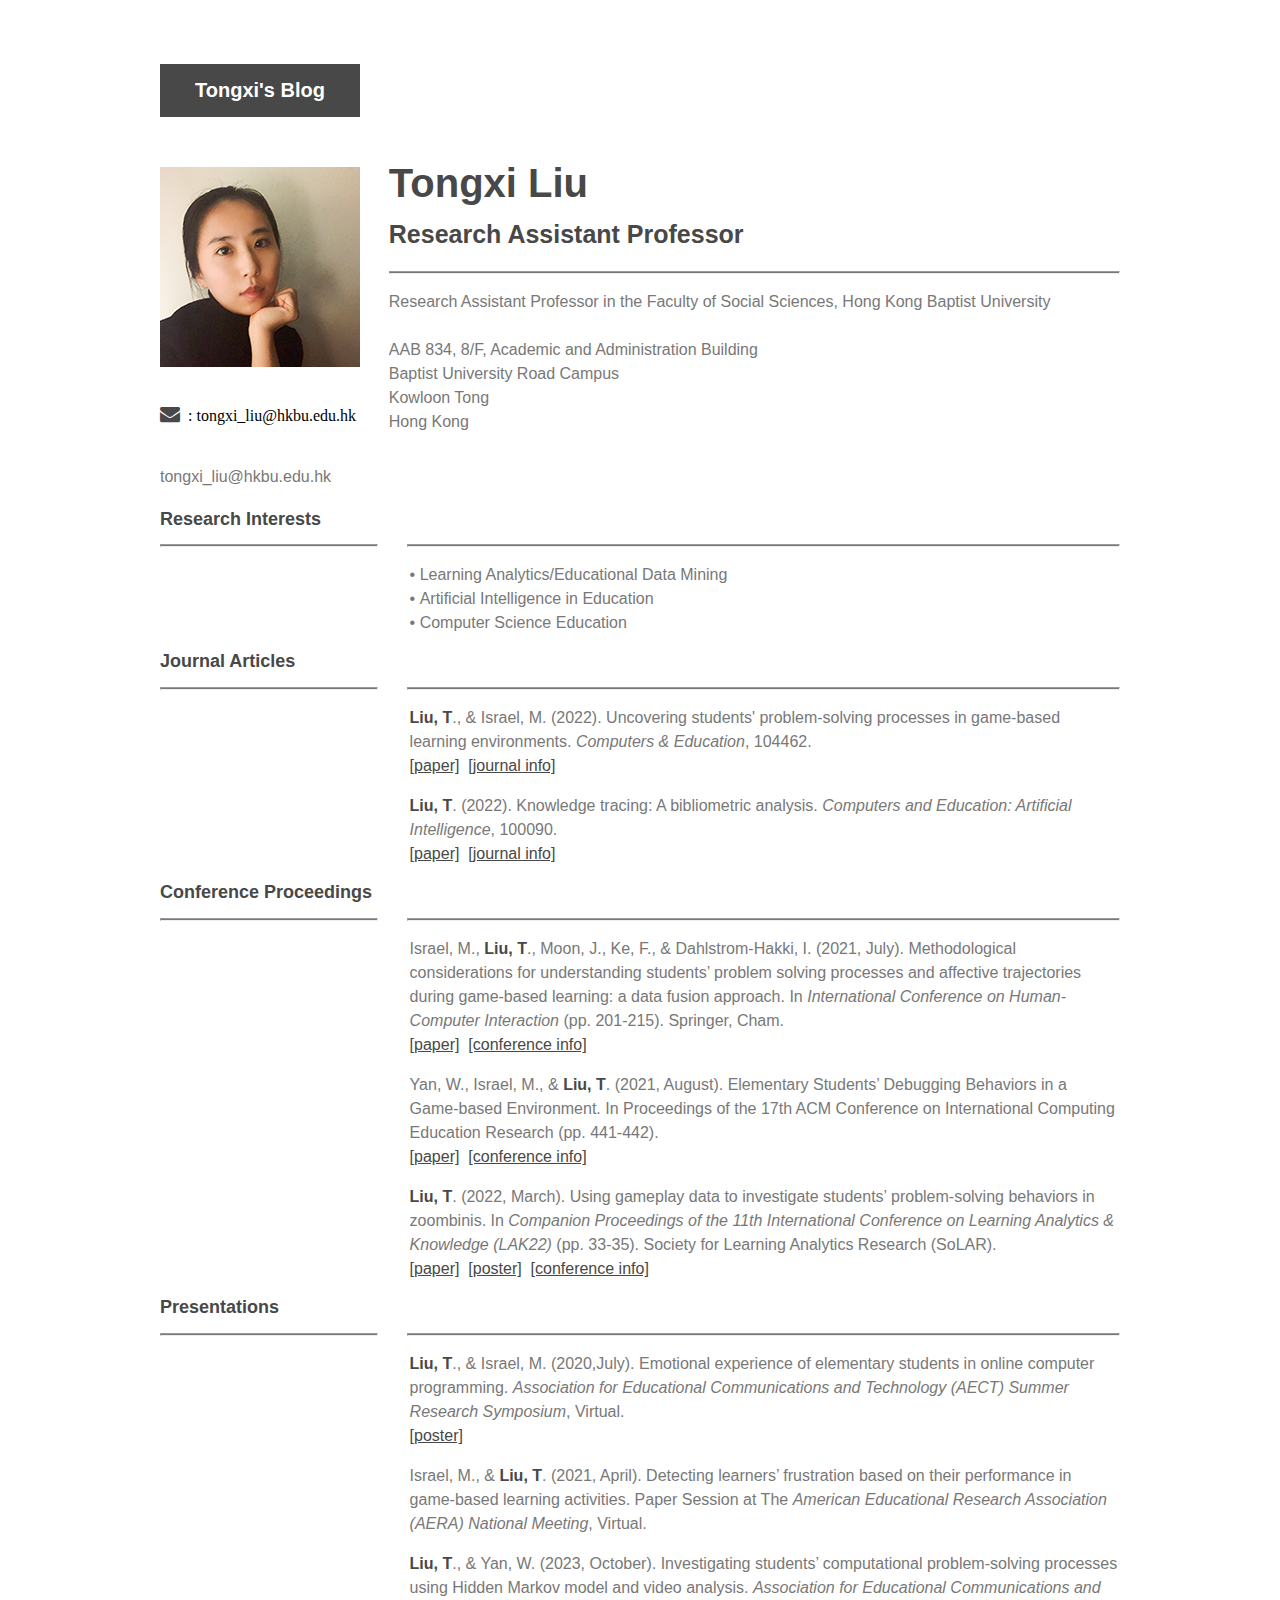
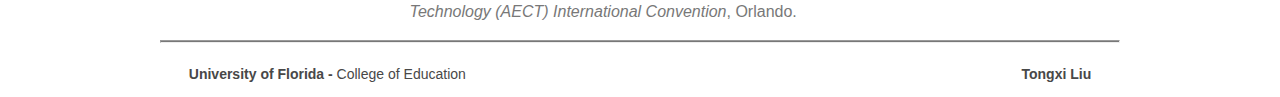
==== index.html @ d6fda52c "Update index.html" ====
<!DOCTYPE html>
<html  lang=en>
<head>
<title>Tongxi Liu's Homepage</title>
<link rel="stylesheet" href="https://cdnjs.cloudflare.com/ajax/libs/font-awesome/4.7.0/css/font-awesome.min.css">
<link href="css/style.css" rel="stylesheet" type="text/css">
<link href='#css?family=Source+Code+Pro:200,300,400,500,600,700,900' rel='stylesheet' type='text/css'>
<meta name="viewport" content="width=device-width, initial-scale=1">
<meta name="google-site-verification" content="zjVNmwrnoRZYQJ0ubLtAIwGxzUvD6KzcJGEftD27aAM" />
<style type="text/css">
a:link {
    color: #484848;
}
a:visited {
    color: #484848;
}
</style>

<!--The following script tag downloads a font from the Adobe Edge Web Fonts server for use within the web page. We recommend that you do not modify it.-->
<script>var __adobewebfontsappname__="dreamweaver"</script><script src="http://use.edgefonts.net/montserrat:n4:default;source-sans-pro:n2:default.js" type="text/javascript"></script>
</head>

<body>
<!-- Header content -->
<header>
  <div class="profileLogo"> 
    <!-- Profile logo. Add a img tag in place of <span>. -->
    <p class="logoPlaceholder"><!-- <img src="logoImage.png" alt="sample logo"> --><span>Tongxi's Blog</span></p>
  </div>
  <div class="profilePhoto">
    <img src="images/me.jpg"></img>
    <div style="margin-top: 33px" align="left">
    <a href="mailto:tongxi_liu@hkbu.edu.hk"><i class="fa fa-envelope"  style="font-size:20px;"></i></a>&nbsp;&nbsp: tongxi_liu@hkbu.edu.hk<br/>
    <a href="https://twitter.com/liu_tongxi"><i class="fa fa-telephone"  style=" font-size:20px;"></i></a>&nbsp;&nbsp;&nbsp;
    </div>
    <p style="margin-top: 22px">tongxi_liu@hkbu.edu.hk<br/>
  </div>
  <!-- Identity details -->
  <section class="profileHeader">
    <h1>Tongxi Liu</h1>
    <h3>Research Assistant Professor</h3>
    <hr>
    <p>Research Assistant Professor in the Faculty of Social Sciences, Hong Kong Baptist University
    <br/><br/>AAB 834, 8/F, Academic and Administration Building<br/>
    Baptist University Road Campus<br/>
    Kowloon Tong<br/>
    Hong Kong</p>
  </section>
  <!-- Links to Social network accounts -->
  <aside class="socialNetworkNavBar">
  </aside>
</header>
<!-- content -->
<section class="mainContent"> 
  <!-- Contact details -->
  <section class="section1">
    <h2 class="sectionTitle">Research Interests</h2>
    <hr class="sectionTitleRule">
    <hr class="sectionTitleRule2">
    <div class="section1Content">
      <p class="sectionContent">&bull;&nbsp;Learning Analytics/Educational Data Mining
      <br/>&bull;&nbsp;Artificial Intelligence in Education
      <br/>&bull;&nbsp;Computer Science Education</p>
    </div>
  </section>
  <!-- Previous experience details -->
<section class="section2">
    <h2 class="sectionTitle">Journal Articles</h2>
    <hr class="sectionTitleRule">
    <hr class="sectionTitleRule2">
    <!-- First Title & company details  -->
    <article class="section2Content">
      <p class="sectionContent"><b><font color=#484848>Liu, T</font></b>., & Israel, M. (2022). Uncovering students' problem-solving processes in game-based learning environments. <i> Computers & Education</i>, 104462.<br/>
      <a href="https://authors.elsevier.com/sd/article/S0360-1315(22)00033-1">[paper]</a>&nbsp;&nbsp;<a href="https://www.journals.elsevier.com/computers-and-education">[journal info]</a></p>
      <p class="sectionContent"><b><font color=#484848>Liu, T</font></b>. (2022). Knowledge tracing: A bibliometric analysis. <i> Computers and Education: Artificial Intelligence</i>, 100090.<br/>
      <a href="https://www.sciencedirect.com/science/article/pii/S2666920X22000455">[paper]</a>&nbsp;&nbsp;<a href="https://www.sciencedirect.com/journal/computers-and-education-artificial-intelligence">[journal info]</a></p>
    </article>
  </section>
<section class="section2">
    <h2 class="sectionTitle">Conference Proceedings</h2>
    <hr class="sectionTitleRule">
    <hr class="sectionTitleRule2">
    <!-- First Title & company details  -->
    <article class="section2Content">
      <p class="sectionContent">Israel, M., <b><font color=#484848>Liu, T</font></b>., Moon, J., Ke, F., & Dahlstrom-Hakki, I. (2021, July). Methodological considerations for understanding students’ problem solving processes and affective trajectories during game-based learning: a data fusion approach. In <i>International Conference on Human-Computer Interaction</i> (pp. 201-215). Springer, Cham.<br/>
      <a href="https://link.springer.com/chapter/10.1007/978-3-030-77414-1_15">[paper]</a>&nbsp;&nbsp;<a href="https://2021.hci.international/">[conference info]</a></p>
      <p class="sectionContent"></p>
      <p class="sectionContent">Yan, W., Israel, M., & <b><font color=#484848>Liu, T</font></b>. (2021, August). Elementary Students’ Debugging Behaviors in a Game-based Environment. In <i></i>Proceedings of the 17th ACM Conference on International Computing Education Research</i> (pp. 441-442).<br/>
      <a href="https://dl.acm.org/doi/pdf/10.1145/3446871.3469792?casa_token=jErke_JaKQUAAAAA:6rjkx9WGvuq-KPMpVAWRktA_3YVz0BR-ozj-2Gz-vBjycNLKM078g8t6tWVNn4OyFmrNrrAyWYv_2zE">[paper]</a>&nbsp;&nbsp;<a href="https://dl.acm.org/conference/icer">[conference info]</a></p>
          <p class="sectionContent"></p>
      <p class="sectionContent"><b><font color=#484848>Liu, T</font></b>. (2022, March). Using gameplay data to investigate students’ problem-solving behaviors in zoombinis. In <i>Companion Proceedings of the 11th International Conference on Learning Analytics & Knowledge (LAK22)</i> (pp. 33-35). Society for Learning Analytics Research (SoLAR).<br/>
            <a href="https://www.solaresearch.org/wp-content/uploads/2022/03/LAK22_CompanionProceedings.pdf">[paper]</a>&nbsp;&nbsp;<a href="files/Lak22_poster.pdf">[poster]</a>&nbsp;&nbsp;<a href="https://www.solaresearch.org/events/lak/">[conference info]</a></p>
    </article>
  </section>
<section class="section2">
    <h2 class="sectionTitle">Presentations</h2>
    <hr class="sectionTitleRule">
    <hr class="sectionTitleRule2">
    <!-- First Title & company details  -->
    <article class="section2Content">
        <p class="sectionContent"><b><font color=#484848>Liu, T</font></b>., & Israel, M. (2020,July). Emotional experience of elementary students in online computer programming. <i>Association for Educational Communications and Technology (AECT) Summer Research Symposium</i>, Virtual.<br/>
            <a href="files/AECT_poster.pdf">[poster]</a></p>
      <p class="sectionContent"></p>
            <p class="sectionContent">Israel, M., & <b><font color=#484848>Liu, T</font></b>. (2021, April). Detecting learners’ frustration based on their performance in game-based learning activities. Paper Session at The <i>American Educational Research Association (AERA) National Meeting</i>, Virtual.</p>
       <p class="sectionContent"></p>
            <p class="sectionContent"><b><font color=#484848>Liu, T</font></b>., & Yan, W. (2023, October). Investigating students’ computational problem-solving processes using Hidden Markov model and video analysis. <i>Association for Educational Communications and Technology (AECT) International Convention</i>, Orlando.</p>  
    </article>
</section>
<footer>
  <hr>
  <p class="footerDisclaimer">University of Florida - <span>College of Education</span></p>
  <p class="footerNote">Tongxi Liu</p>
</footer>
</body>
</html>
---- css/style.css ----
@charset "utf-8";
/* Global Styles */

body {
    margin-left: auto;
    margin-right: auto;
    width: 92%;
    max-width: 960px;
    padding-left: 2.275%;
    padding-right: 2.275%;
}
/* Header */
header {
    text-align: center;
    display: block;
}
header .profileLogo .logoPlaceholder {
    background-color: rgb(72,72,72);
    width: 200px;
    text-align: center;
}
header .logoPlaceholder span {
    width: 80px;
    height: 22px;
    font-family: 'Arial';
    color: white;
    font-size: 20px;
    font-weight: bolder;
    line-height: 53px;
}
header .profilePhoto {
    background-color: white;
    width: 200px;
    height: 200px;
    clear: both;
}
header .profilePhoto p{
    font-family: 'Arial';
    color: #787878;
    font-size: 16px;
    font-weight: normal;
    line-height: 1.5;
    overflow-y: auto;
    text-align: left;
}
header .profileHeader h1 {
    font-family: 'Arial';
    color: #484848;
    font-size: 40px;
    font-weight: bolder;
    line-height: 24px;
}
header .profileHeader h3 {
    font-family: 'Arial';
    color: #484848;
    font-size: 25px;
    font-weight: bolder;
    line-height: 24px;
}
hr {
    background-color: rgb(120,120,120);
    height: 1px;
}
header .profileHeader p {
    font-family: 'Arial';
    color: #787878;
    font-size: 16px;
    font-weight: normal;
    line-height: 1.5;
    overflow-y: auto;
}
header .socialNetworkNavBar {
    text-align: center;
    display: block;
    margin-top: 60px;
    clear: both;
}
/* Main Content sections */
.mainContent .section1 {
    display: block;
}
.section1 .sectionTitle, .section2 .sectionTitle {
    font-family: 'Arial';
    color: #484848;
    font-size: 18px;
    font-weight: bolder;
}
.section1 .sectionTitleRule, .section2 .sectionTitleRule {
    background-color: rgb(120,120,120);
    margin: 0 3% 0 0;
    float: left;
    clear: both;
}
.section1 .sectionTitleRule2, .section2 .sectionTitleRule2 {
    background-color: rgb(120,120,120);
    height: 1px;
    padding: 0px;
}
.mainContent .section1 .section1Content {
    font-family: 'Arial';
    color: #787878;
    font-size: 16px;
    font-weight: normal;
    line-height: 1.5;
}
.section2 .sectionContentSubTitle {
    font-family: 'Arial';
    color: #000000;
    font-size: 16px;
    font-weight: normal;
}
.section2 .sectionContent {
    font-family: 'Arial';
    color: #787878;
    font-size: 16px;
    font-weight: normal;
    line-height: 1.5;
}

/* Footer */
footer .footerDisclaimer {
    font-family: 'Arial';
    font-size: 14px;
    line-height: 18px;
    color: rgb(72,72,72);
    font-weight: bolder;
}
footer .footerDisclaimer span {
    color: rgb(72,72,72);
    font-weight: normal;
}
footer .footerNote {
    font-family: "Arial";
    font-size: 14px;
    line-height: 18px;
    color: rgb(72,72,72);
    font-weight: bolder;
}
footer .footerNote span {
    color: rgb(120,120,120);
    font-weight: 400;
}

/* Media query for Mobile devices*/
@media only screen and (min-width : 285px) and (max-width : 480px) {
/* Header */
header {
    width: 100%;
    float: none;
}
header .profileLogo .logoPlaceholder {
    display: inline-block;
}
header .profilePhoto {
    display: inline-block;
}
header .profileHeader {
    text-align: center;
    margin-top: 10%;
}
header .profileHeader p {
    text-align: justify;
}
header .socialNetworkNavBar {
    text-align: center;
    display: block;
    margin-top: 60px;
    clear: both;
    margin-bottom: 15%;
}
header .socialNetworkNavBar .socialNetworkNav {
    width: 60px;
    height: 60px;
    display: inline-block;
    margin-right: 23px;
}
/* Main content sections */
.mainContent .section1 {
    text-align: center;
    margin-bottom: 10%;
}
.section1 .section1Title, .section2 .section1Title {
    text-align: center;
}
.section1 .sectionTitleRule, .section2 .sectionTitleRule {
    width: 100%;
}
.section1 .sectionTitleRule2, .section2 .sectionTitleRule2 {
    display: none;
}
.mainContent .section1 .section1Content {
    display: inline-block;
    text-align: left;
    font-family: "Arial";
    text-align: justify;
}
.mainContent .section2 {
    display: block;
    text-align: center;
}
.section2 .section2Content {
    margin-top: 10%;
    text-align: justify;
    margin-bottom: 10%;
}
.mainContent .externalResourcesNav {
    margin-bottom: 10%;
}
.mainContent .externalResourcesNav .externalResources {
    width: 100%;
    height: 35px;
}
/* Footer */
footer {
    display: block;
    text-align: center;
    font-family: "Arial";
}
}

/* Media Query for Tablets */
@media only screen and (min-width : 481px) and (max-width : 1024px) {
/* Header */
header {
    width: 100%;
    float: none;
}
header .profileLogo .logoPlaceholder {
    display: inline-block;
    font-family: 'Arial';
}
header .profilePhoto {
    float: left;
    clear: both;
    margin-right: 3%;
    margin-top: 5%;
    margin-bottom: 5%;
}
header .profileHeader {
    text-align: left;
    margin-top: 7%;
    margin-bottom: 5%;
}
header .socialNetworkNavBar .socialNetworkNav {
    width: 74px;
    height: 74px;
    display: inline-block;
    margin-right: 23px;
}
/* Main content and sections */
.section1 .section1Title, .section2 .section1Title {
    text-align: center;
}
.section1 .sectionTitleRule, .section2 .sectionTitleRule {
    width: 100%;
}
.section1 .sectionTitleRule2, .section2 .sectionTitleRule2 {
    display: none;
}
.mainContent .section1 .section1Content {
    display: block;
    margin: 0% 0% 0% 20%;
    font-family: "Arial";
    margin-top: 5%;
    margin-bottom: 5%;
}
.mainContent .section2 {
    clear: both;
}
.section2 .section2Content {
    padding: 0px;
    margin-left: 20%;
    font-family: "Arial";
    margin-top: 5%;
    margin-bottom: 5%;
}
.mainContent .externalResourcesNav {
    margin-left: 20%;
    margin-top: 40px;
    margin-bottom: 40px;
    text-align: center;
    padding-top: 0px;
    clear: both;
}
.mainContent .externalResourcesNav .externalResources {
    width: 199px;
    height: 48px;
    margin-top: 5%;
}
/* Footer */
footer .footerDisclaimer {
    float: left;
    margin-left: 3%;
    font-family: "Arial";
}
footer .footerNote {
    float: right;
    margin-right: 3%;
    font-family: "Arial";
}
}

/* Desktops and laptops  */
@media only screen and (min-width:1025px) {
/* Header */
header .profileLogo .logoPlaceholder {
    float: left;
    margin-bottom: 50px;
}
header .profilePhoto {
    float: left;
    clear: both;
    margin-right: 3%;
}
header .profileHeader {
    text-align: left;
    padding-top: 10%;
    margin-top: 5%;
    margin-bottom: 5%;
}
header .socialNetworkNavBar .socialNetworkNav {
    width: 74px;
    height: 74px;
    display: inline-block;
    margin-right: 23px;
}
/* Main content sections */
.section1 .sectionTitleRule, .section2 .sectionTitleRule {
    width: 22.5%;
}
.mainContent .section1 .section1Content {
    display: block;
    margin-top: 0%;
    margin-right: 0%;
    margin-left: 26%;
    margin-bottom: 0%;
    font-family: "Arial";
}
.mainContent .section2 {
    clear: both;
}
.section2 .section2Content {
    padding: 0px;
    margin-left: 26%;
    font-family: "Arial";
}
.mainContent .externalResourcesNav {
    margin-top: 40px;
    margin-bottom: 40px;
    text-align: center;
    padding-top: 0px;
    clear: both;
}
.mainContent .externalResourcesNav .externalResources {
    width: 199px;
    height: 48px;
}
/* Footer */
footer .footerDisclaimer {
    float: left;
    margin-left: 3%;
    font-family: "Arial";
}
footer .footerNote {
    float: right;
    margin-right: 3%;
    font-family: "Arial";
}
}
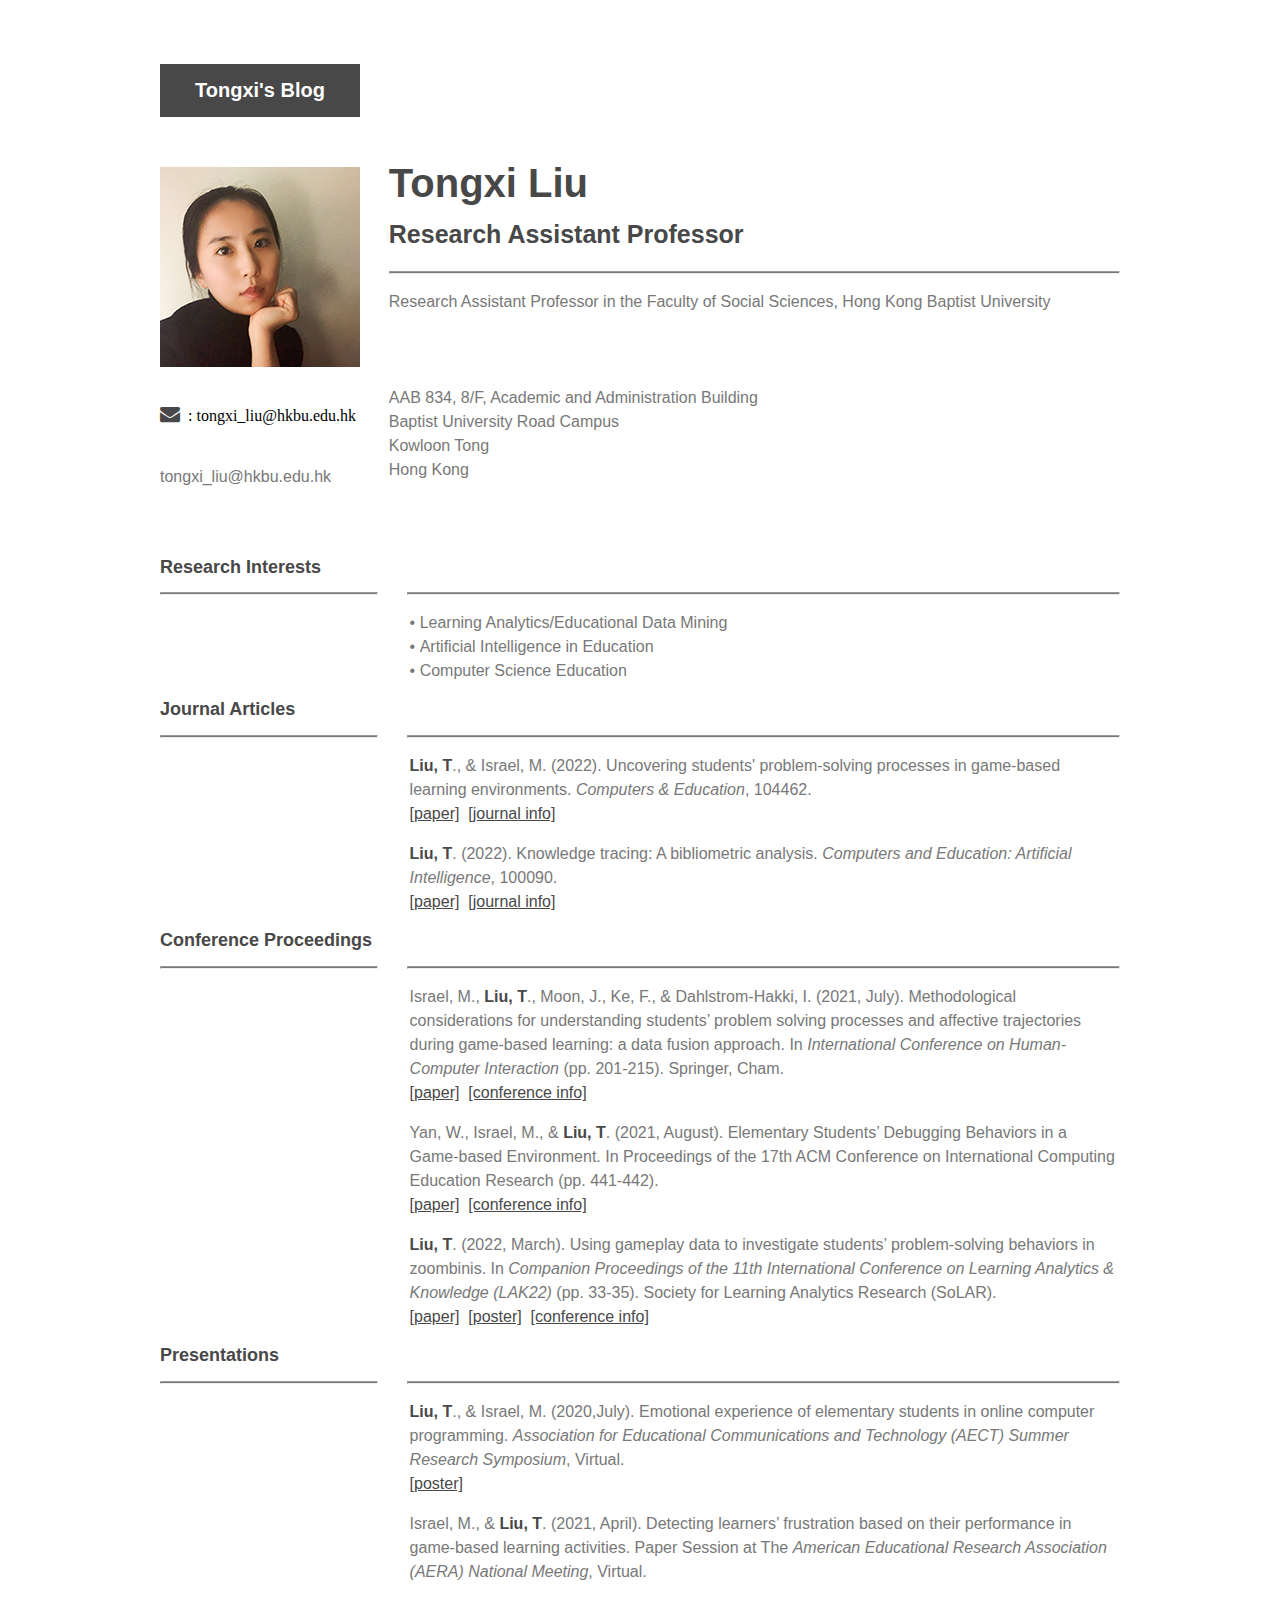
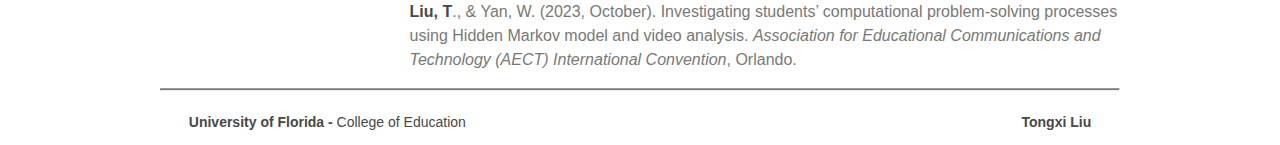
==== commit 5ef184ee: "Update index.html" ====
--- a/index.html
+++ b/index.html
@@ -41,7 +41,7 @@
     <h3>Research Assistant Professor</h3>
     <hr>
     <p>Research Assistant Professor in the Faculty of Social Sciences, Hong Kong Baptist University
-    <br/><br/>AAB 834, 8/F, Academic and Administration Building<br/>
+    <br/><br/><br/><br/>AAB 834, 8/F, Academic and Administration Building<br/>
     Baptist University Road Campus<br/>
     Kowloon Tong<br/>
     Hong Kong</p>
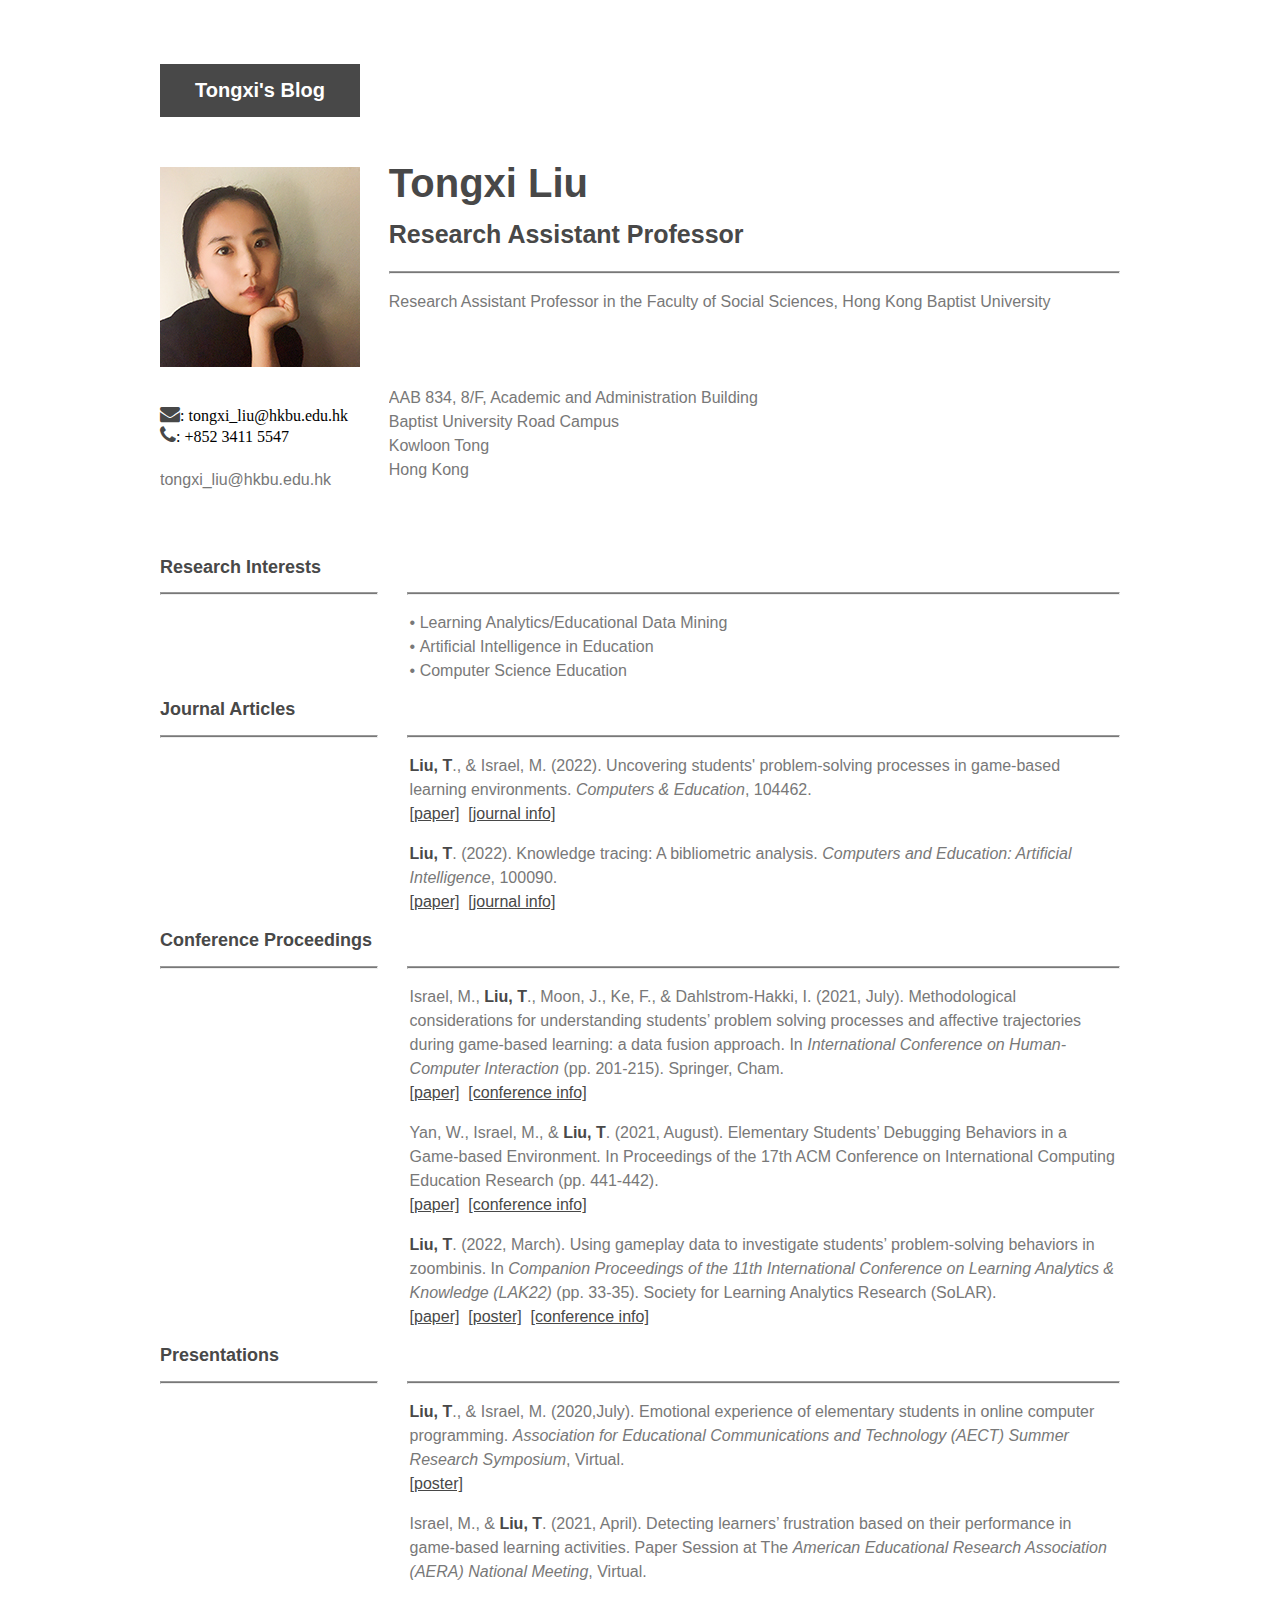
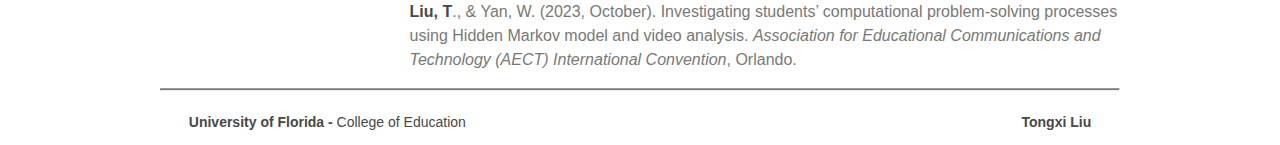
==== commit eca9a073: "Update index.html" ====
--- a/index.html
+++ b/index.html
@@ -30,8 +30,8 @@
   <div class="profilePhoto">
     <img src="images/me.jpg"></img>
     <div style="margin-top: 33px" align="left">
-    <a href="mailto:tongxi_liu@hkbu.edu.hk"><i class="fa fa-envelope"  style="font-size:20px;"></i></a>&nbsp;&nbsp: tongxi_liu@hkbu.edu.hk<br/>
-    <a href="https://twitter.com/liu_tongxi"><i class="fa fa-telephone"  style=" font-size:20px;"></i></a>&nbsp;&nbsp;&nbsp;
+    <a href="mailto:tongxi_liu@hkbu.edu.hk"><i class="fa fa-envelope"  style="font-size:20px;"></i></a>: tongxi_liu@hkbu.edu.hk<br/>
+    <a href="https://twitter.com/liu_tongxi"><i class="fa fa-phone"  style=" font-size:20px;"></i></a>: +852 3411 5547<br/>
     </div>
     <p style="margin-top: 22px">tongxi_liu@hkbu.edu.hk<br/>
   </div>
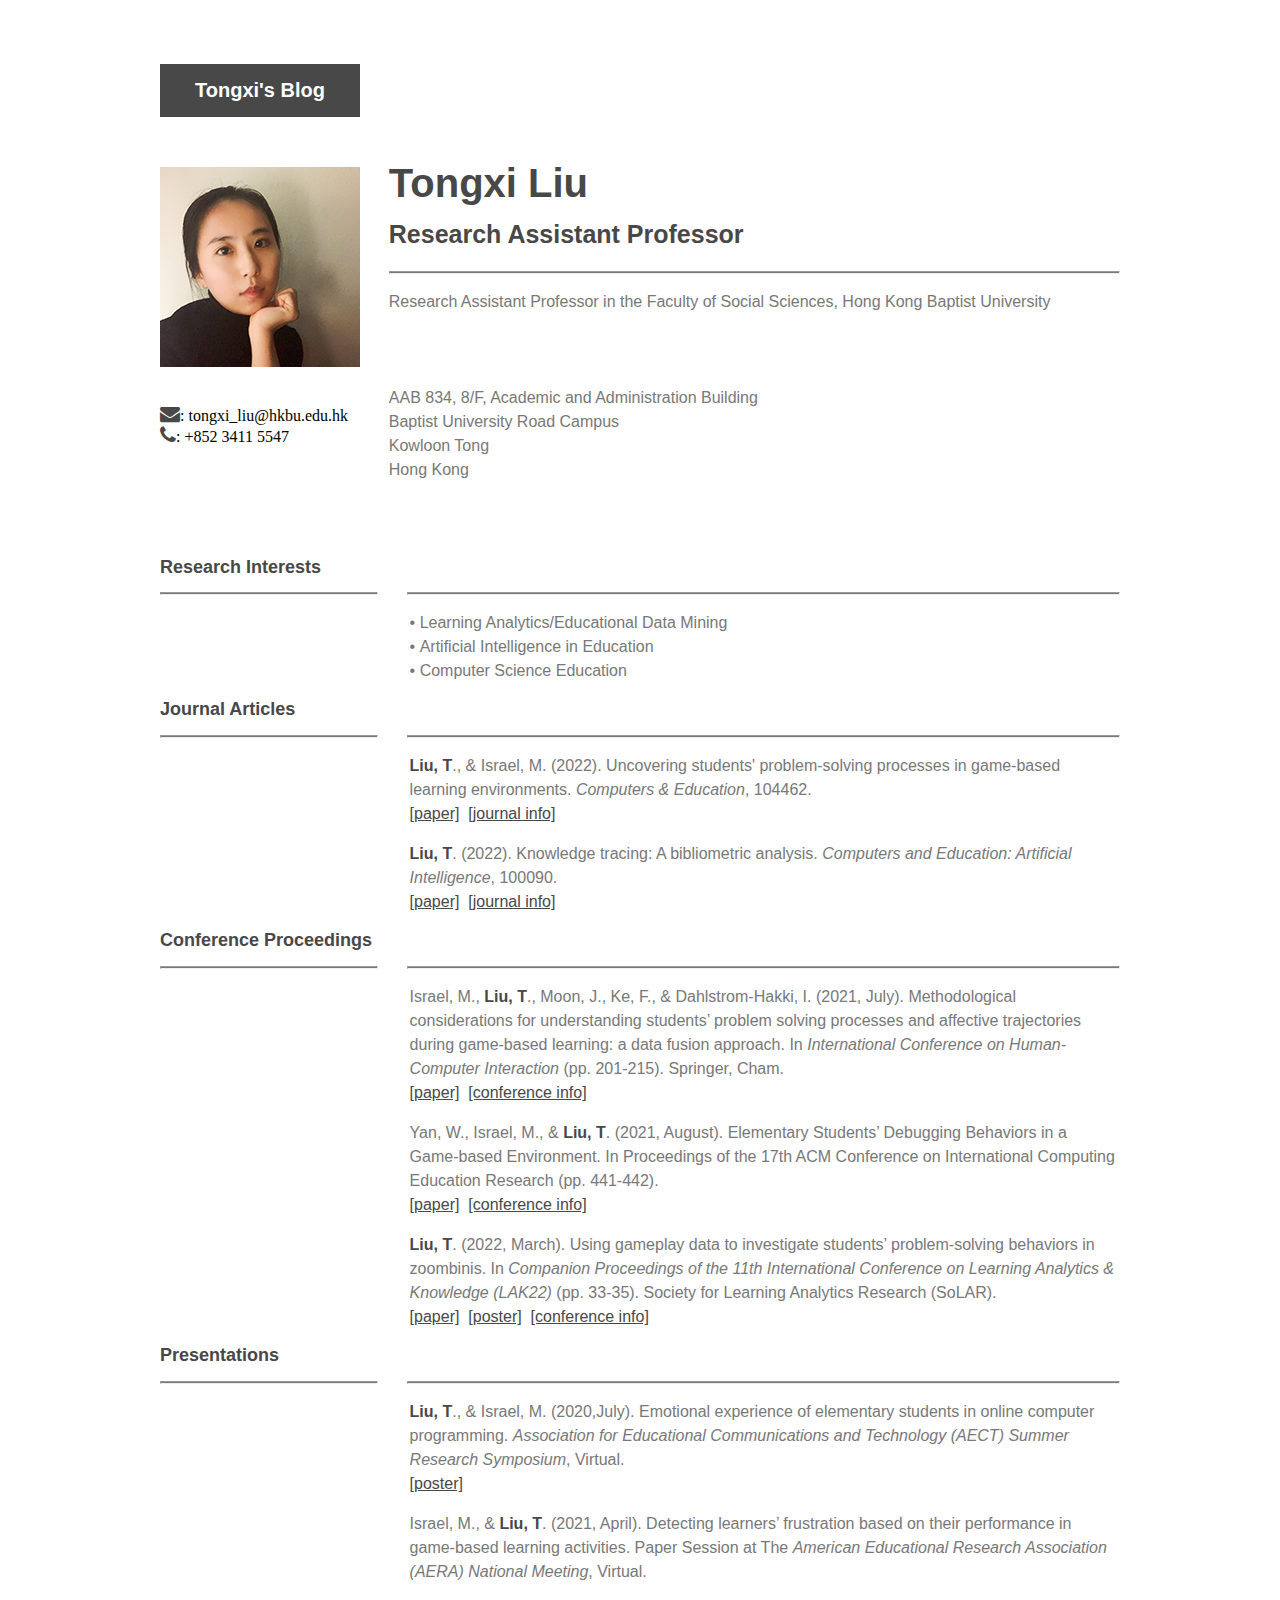
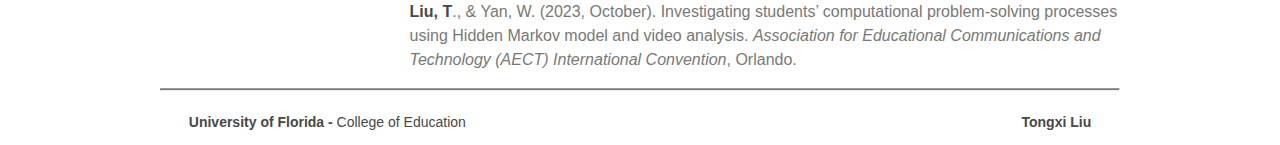
==== commit 709606c2: "Update index.html" ====
--- a/index.html
+++ b/index.html
@@ -33,7 +33,6 @@
     <a href="mailto:tongxi_liu@hkbu.edu.hk"><i class="fa fa-envelope"  style="font-size:20px;"></i></a>: tongxi_liu@hkbu.edu.hk<br/>
     <a href="https://twitter.com/liu_tongxi"><i class="fa fa-phone"  style=" font-size:20px;"></i></a>: +852 3411 5547<br/>
     </div>
-    <p style="margin-top: 22px">tongxi_liu@hkbu.edu.hk<br/>
   </div>
   <!-- Identity details -->
   <section class="profileHeader">
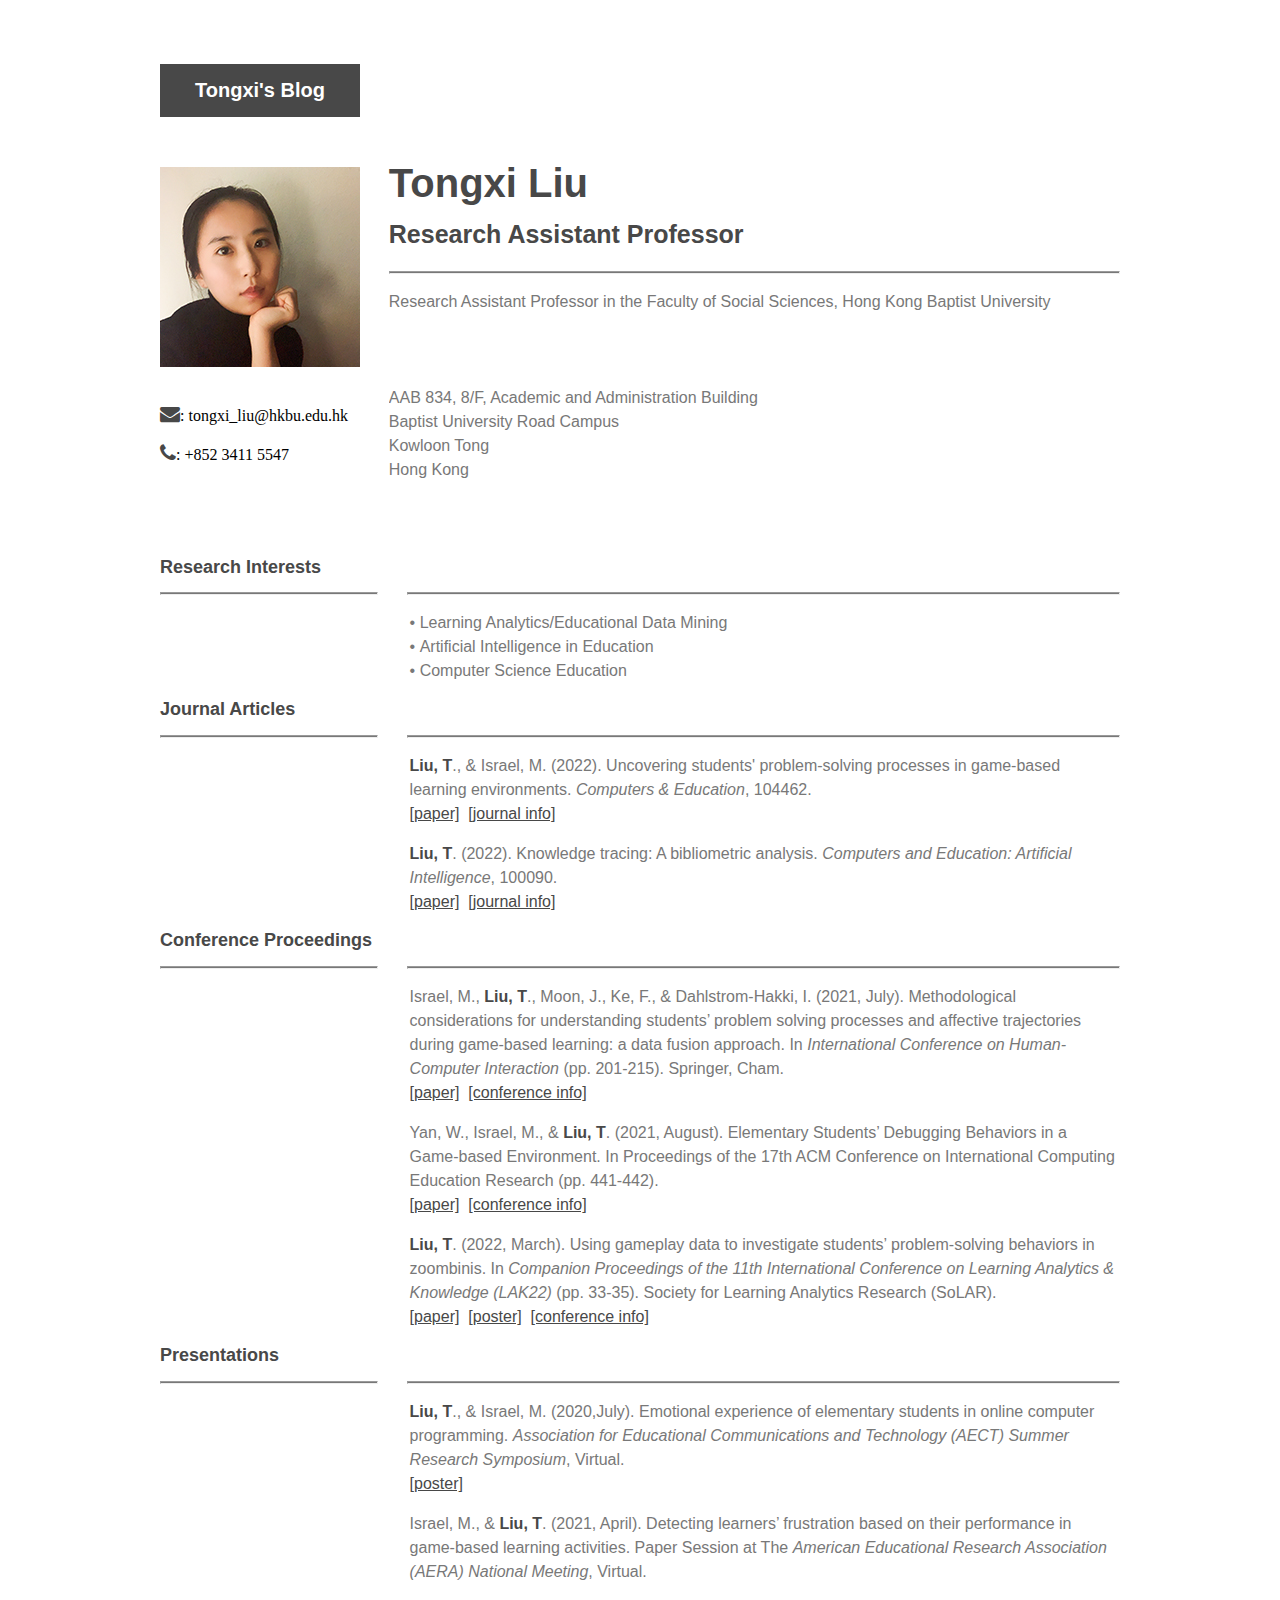
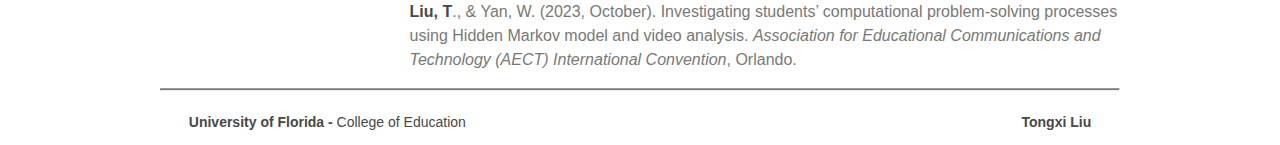
==== commit 3f517ca1: "Update index.html" ====
--- a/index.html
+++ b/index.html
@@ -31,6 +31,7 @@
     <img src="images/me.jpg"></img>
     <div style="margin-top: 33px" align="left">
     <a href="mailto:tongxi_liu@hkbu.edu.hk"><i class="fa fa-envelope"  style="font-size:20px;"></i></a>: tongxi_liu@hkbu.edu.hk<br/>
+    <br/>
     <a href="https://twitter.com/liu_tongxi"><i class="fa fa-phone"  style=" font-size:20px;"></i></a>: +852 3411 5547<br/>
     </div>
   </div>
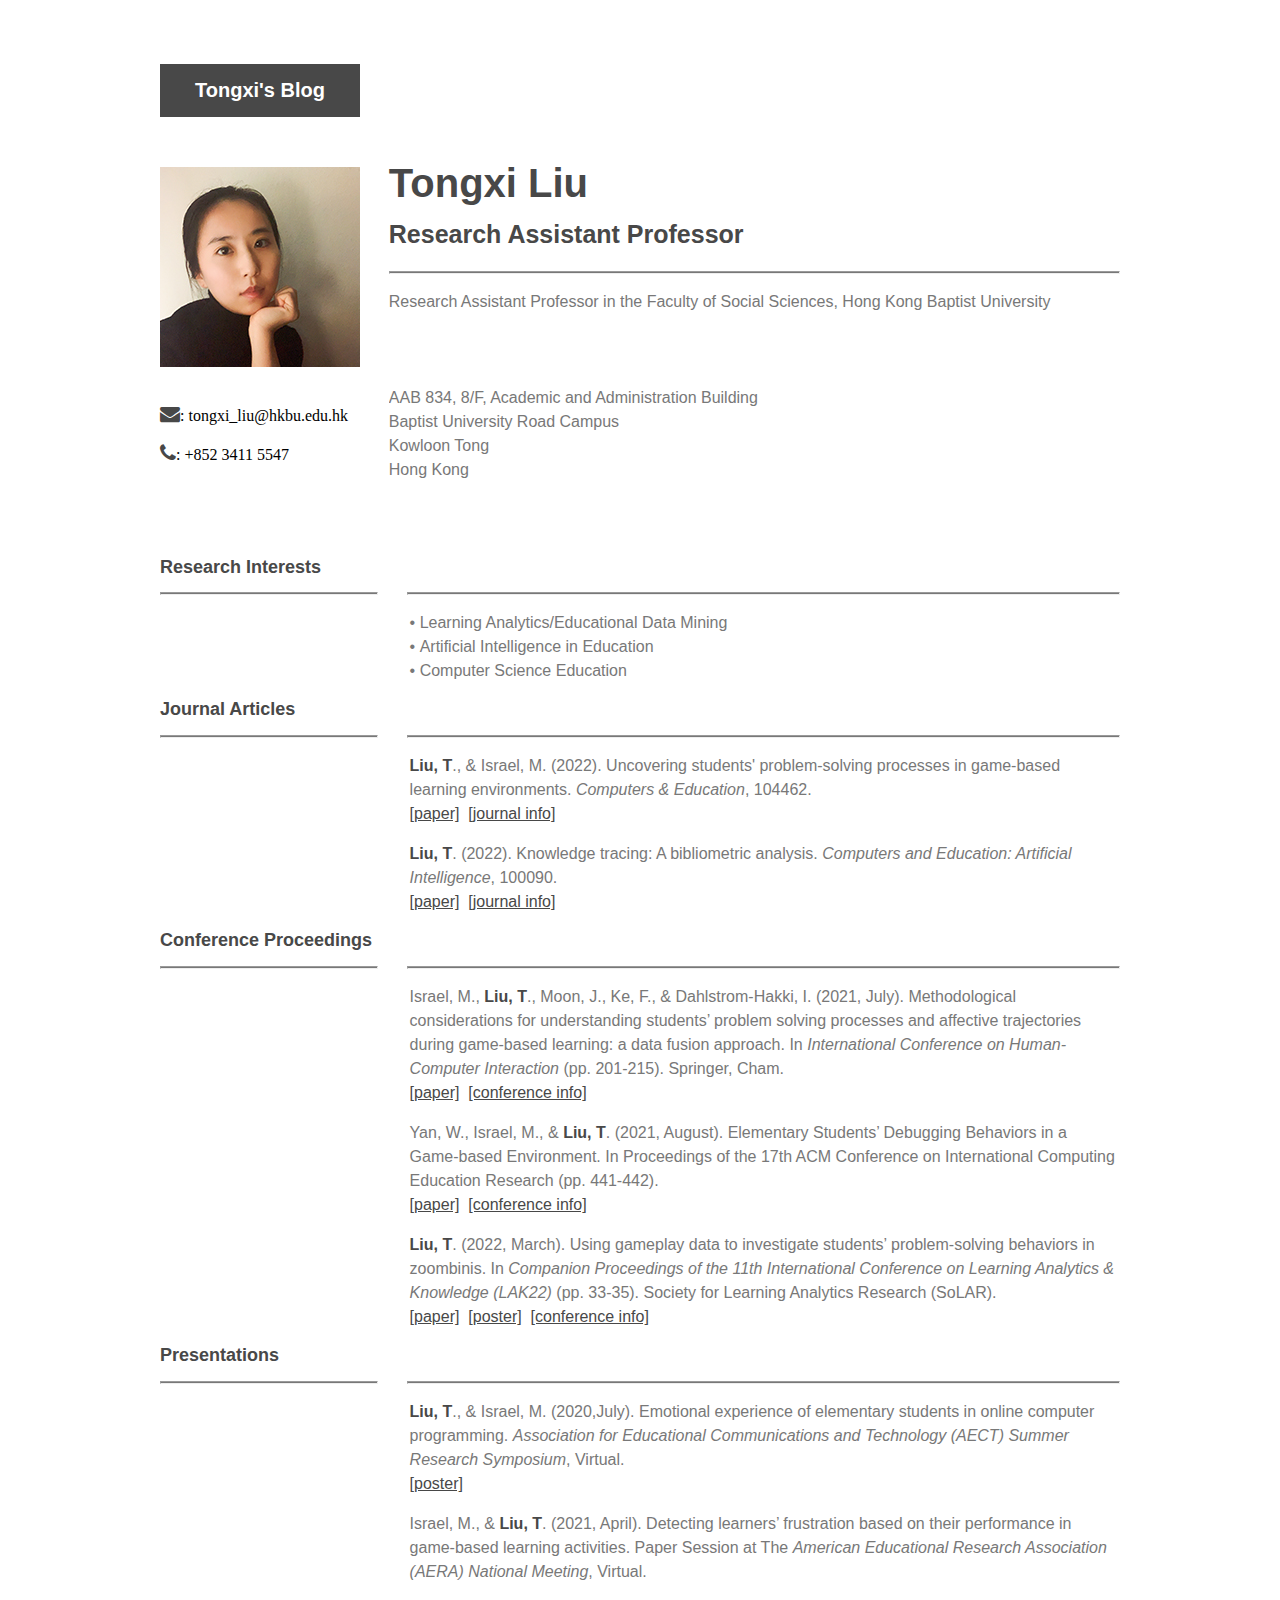
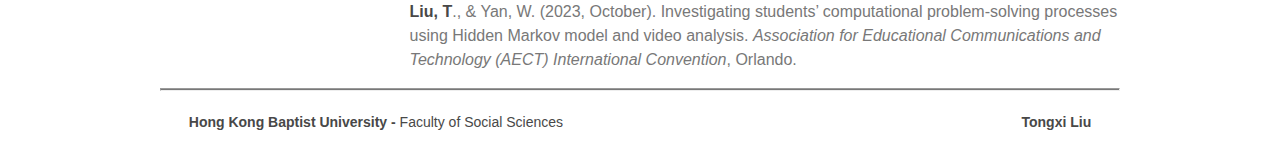
==== commit c84ba508: "Update index.html" ====
--- a/index.html
+++ b/index.html
@@ -108,7 +108,7 @@
 </section>
 <footer>
   <hr>
-  <p class="footerDisclaimer">University of Florida - <span>College of Education</span></p>
+  <p class="footerDisclaimer">Hong Kong Baptist University - <span>Faculty of Social Sciences</span></p>
   <p class="footerNote">Tongxi Liu</p>
 </footer>
 </body>
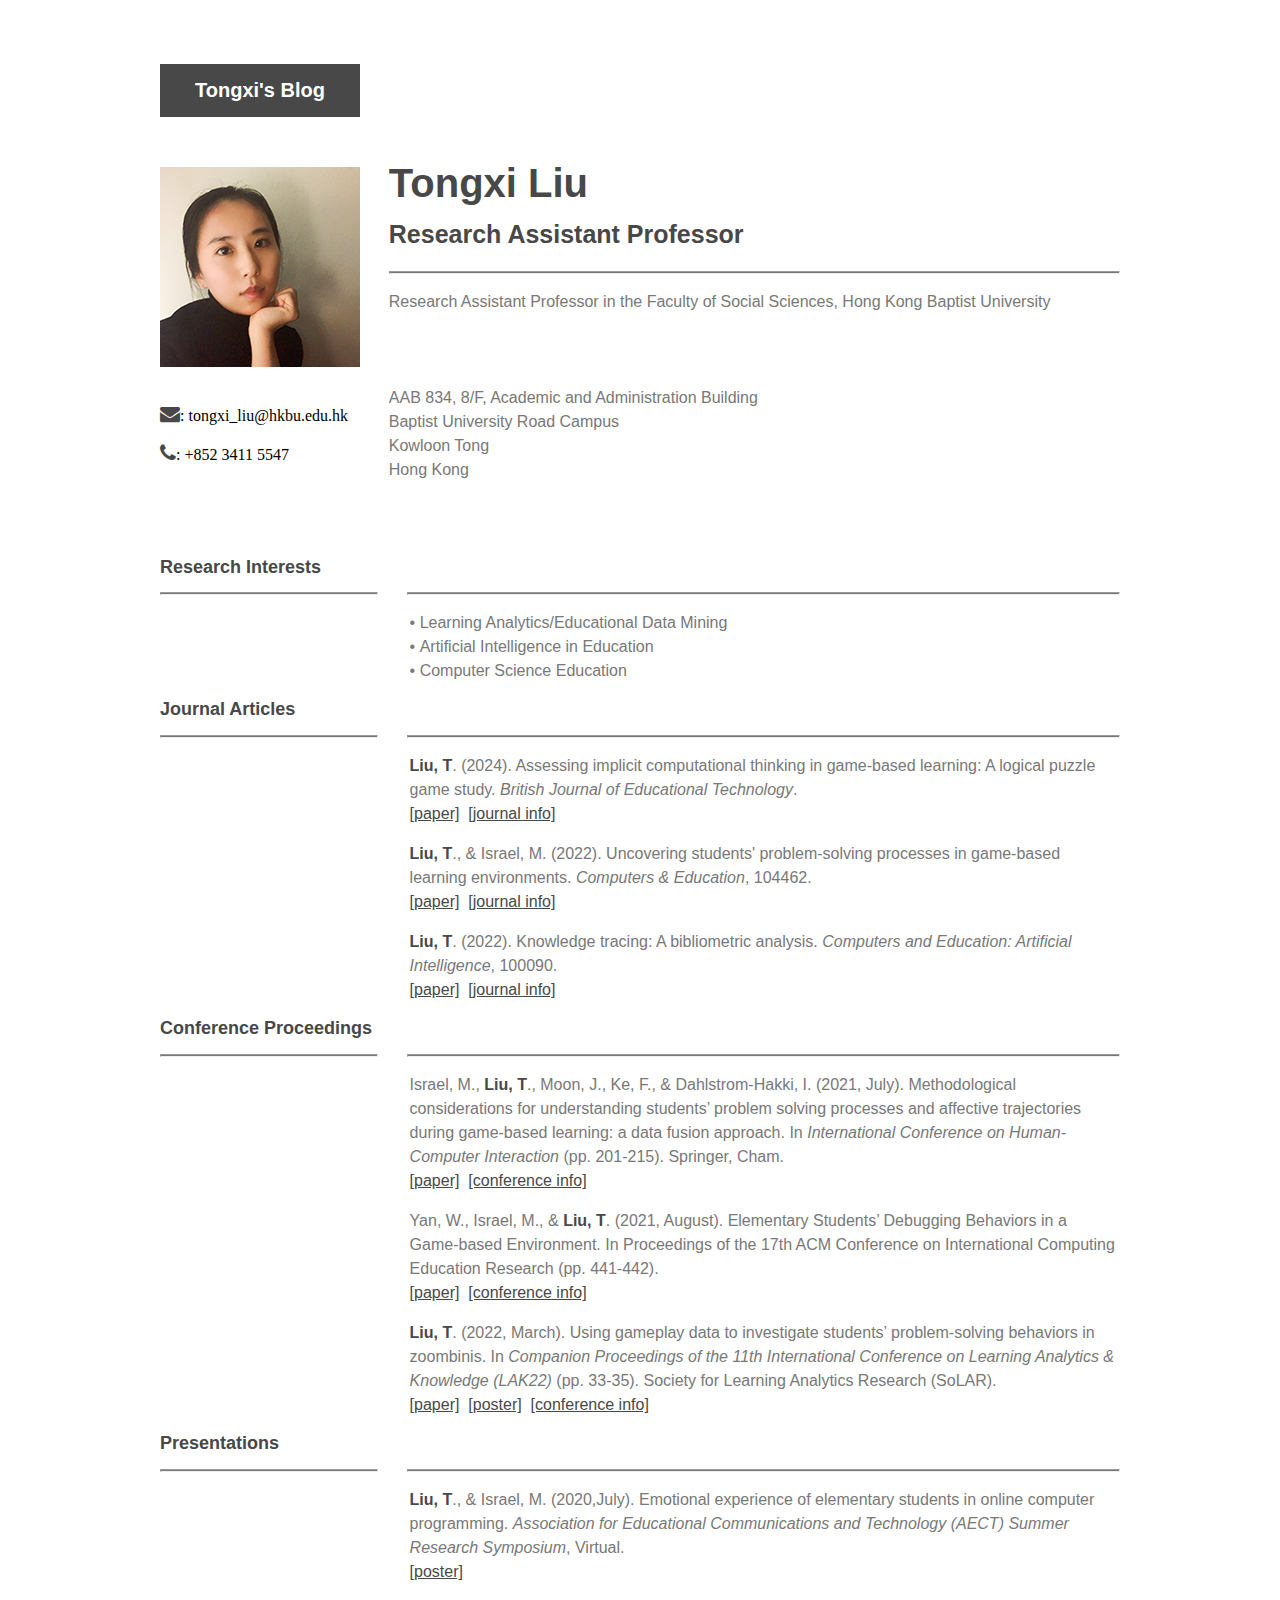
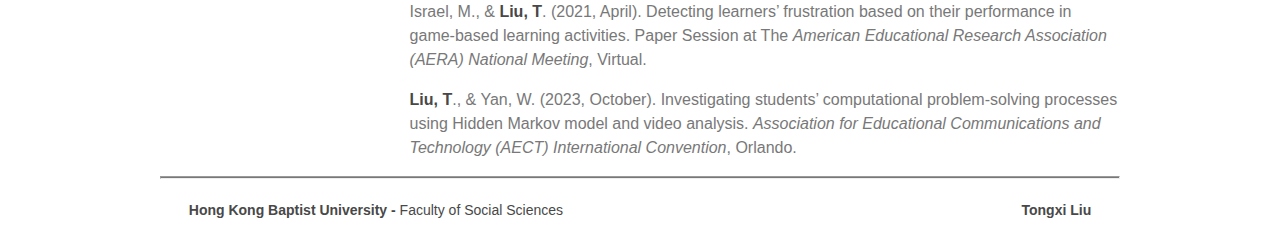
==== commit 5d0a9ad6: "Update index.html" ====
--- a/index.html
+++ b/index.html
@@ -70,6 +70,8 @@
     <hr class="sectionTitleRule2">
     <!-- First Title & company details  -->
     <article class="section2Content">
+      <p class="sectionContent"><b><font color=#484848>Liu, T</font></b>. (2024).  Assessing implicit computational thinking in game‐based learning: A logical puzzle game study. <i> British Journal of Educational Technology</i>.<br/>
+      <a href="https://bera-journals.onlinelibrary.wiley.com/doi/pdfdirect/10.1111/bjet.13443">[paper]</a>&nbsp;&nbsp;<a href="https://bera-journals.onlinelibrary.wiley.com/journal/14678535?utm_source=google&utm_medium=paidsearch&utm_campaign=R3MR425&utm_content=SocBehavSci&gad_source=1&gclid=CjwKCAiAivGuBhBEEiwAWiFmYTfoUTt8xdRelyyBDX3OE9pAtIK99afldCT6VEOLK73wD_HQUlAVRBoCl04QAvD_BwE">[journal info]</a></p>
       <p class="sectionContent"><b><font color=#484848>Liu, T</font></b>., & Israel, M. (2022). Uncovering students' problem-solving processes in game-based learning environments. <i> Computers & Education</i>, 104462.<br/>
       <a href="https://authors.elsevier.com/sd/article/S0360-1315(22)00033-1">[paper]</a>&nbsp;&nbsp;<a href="https://www.journals.elsevier.com/computers-and-education">[journal info]</a></p>
       <p class="sectionContent"><b><font color=#484848>Liu, T</font></b>. (2022). Knowledge tracing: A bibliometric analysis. <i> Computers and Education: Artificial Intelligence</i>, 100090.<br/>
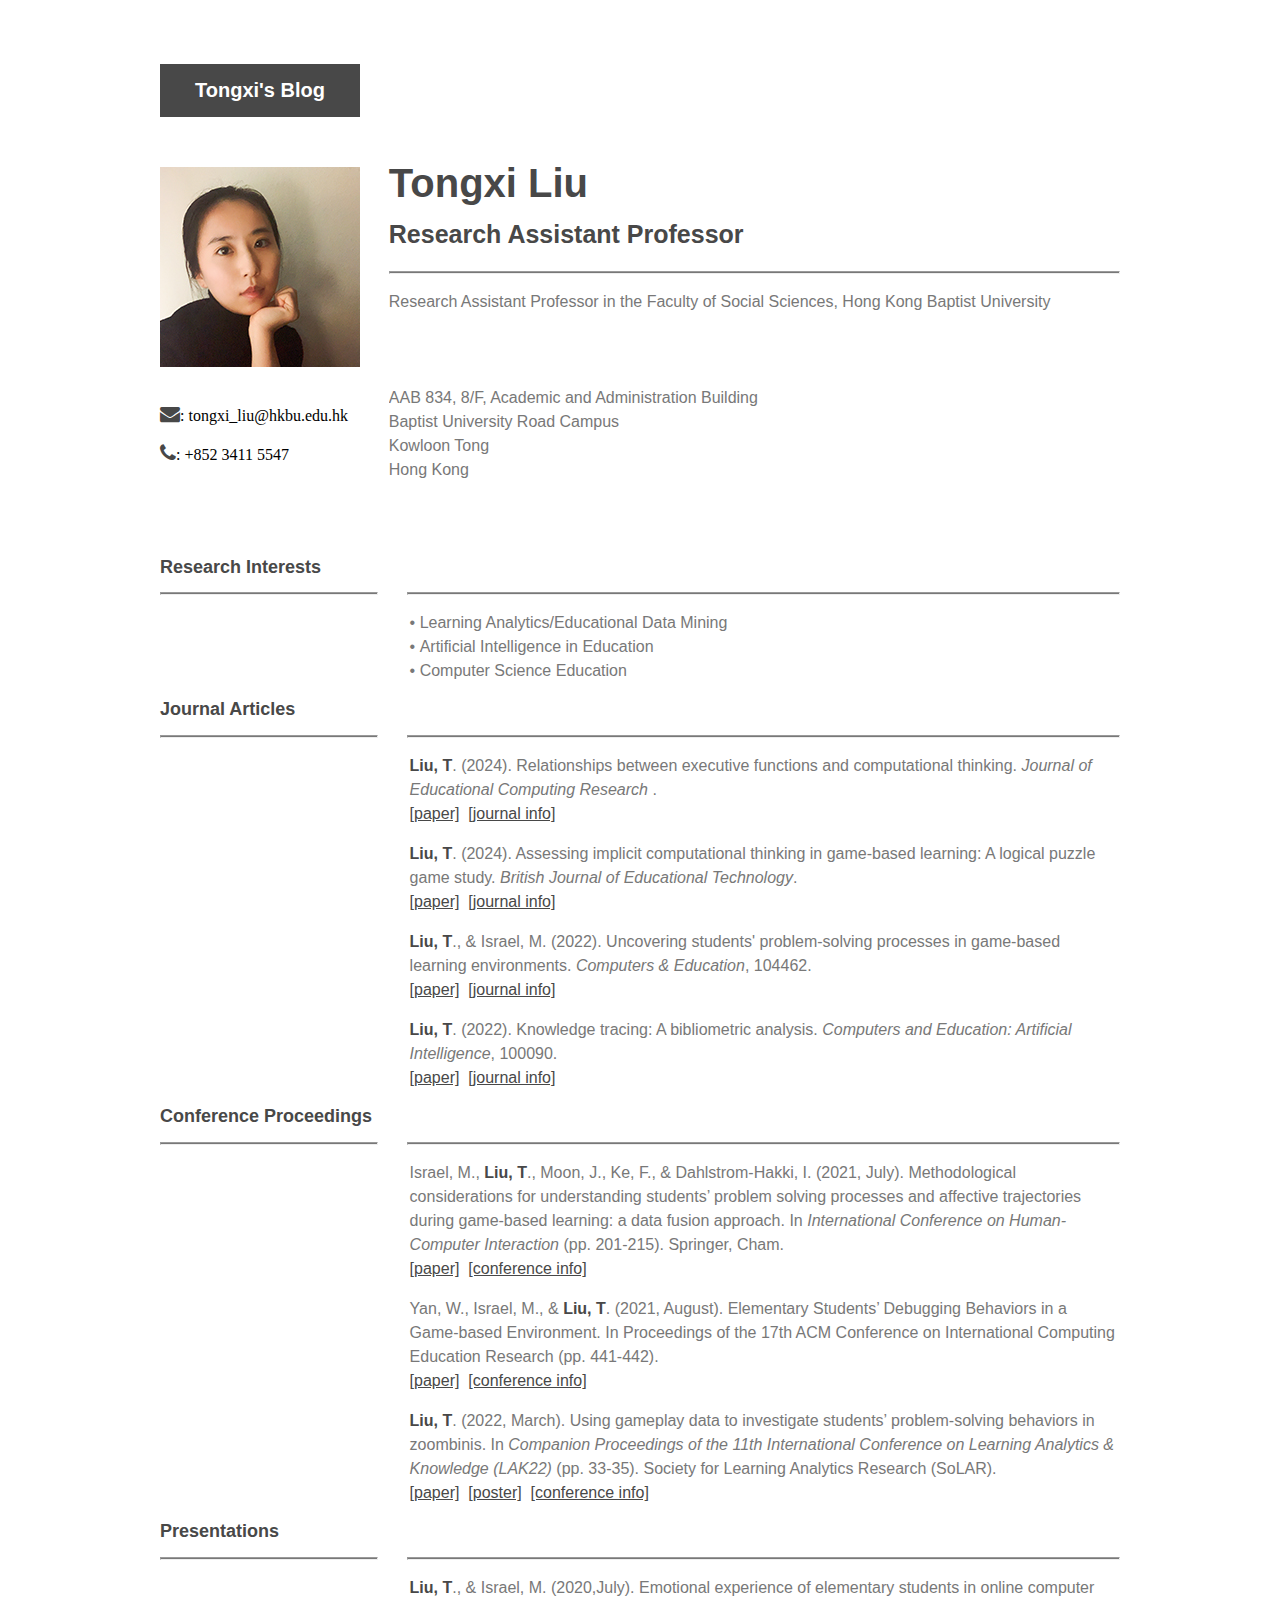
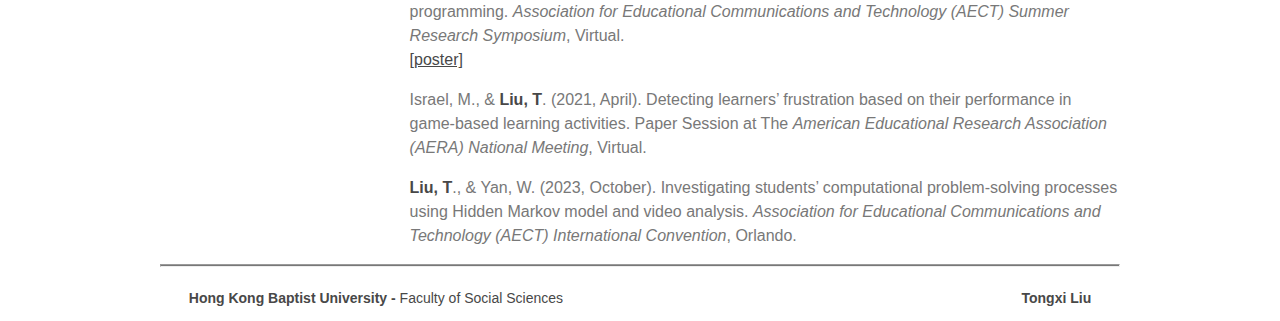
==== commit 5d54f663: "Update index.html" ====
--- a/index.html
+++ b/index.html
@@ -70,6 +70,8 @@
     <hr class="sectionTitleRule2">
     <!-- First Title & company details  -->
     <article class="section2Content">
+      <p class="sectionContent"><b><font color=#484848>Liu, T</font></b>. (2024). Relationships between executive functions and computational thinking. <i> Journal of Educational Computing Research </i>.<br/>
+      <a href="https://doi.org/10.1177/07356331241242435">[paper]</a>&nbsp;&nbsp;<a href="https://journals.sagepub.com/home/JEC">[journal info]</a></p>
       <p class="sectionContent"><b><font color=#484848>Liu, T</font></b>. (2024).  Assessing implicit computational thinking in game‐based learning: A logical puzzle game study. <i> British Journal of Educational Technology</i>.<br/>
       <a href="https://bera-journals.onlinelibrary.wiley.com/doi/pdfdirect/10.1111/bjet.13443">[paper]</a>&nbsp;&nbsp;<a href="https://bera-journals.onlinelibrary.wiley.com/journal/14678535?utm_source=google&utm_medium=paidsearch&utm_campaign=R3MR425&utm_content=SocBehavSci&gad_source=1&gclid=CjwKCAiAivGuBhBEEiwAWiFmYTfoUTt8xdRelyyBDX3OE9pAtIK99afldCT6VEOLK73wD_HQUlAVRBoCl04QAvD_BwE">[journal info]</a></p>
       <p class="sectionContent"><b><font color=#484848>Liu, T</font></b>., & Israel, M. (2022). Uncovering students' problem-solving processes in game-based learning environments. <i> Computers & Education</i>, 104462.<br/>
